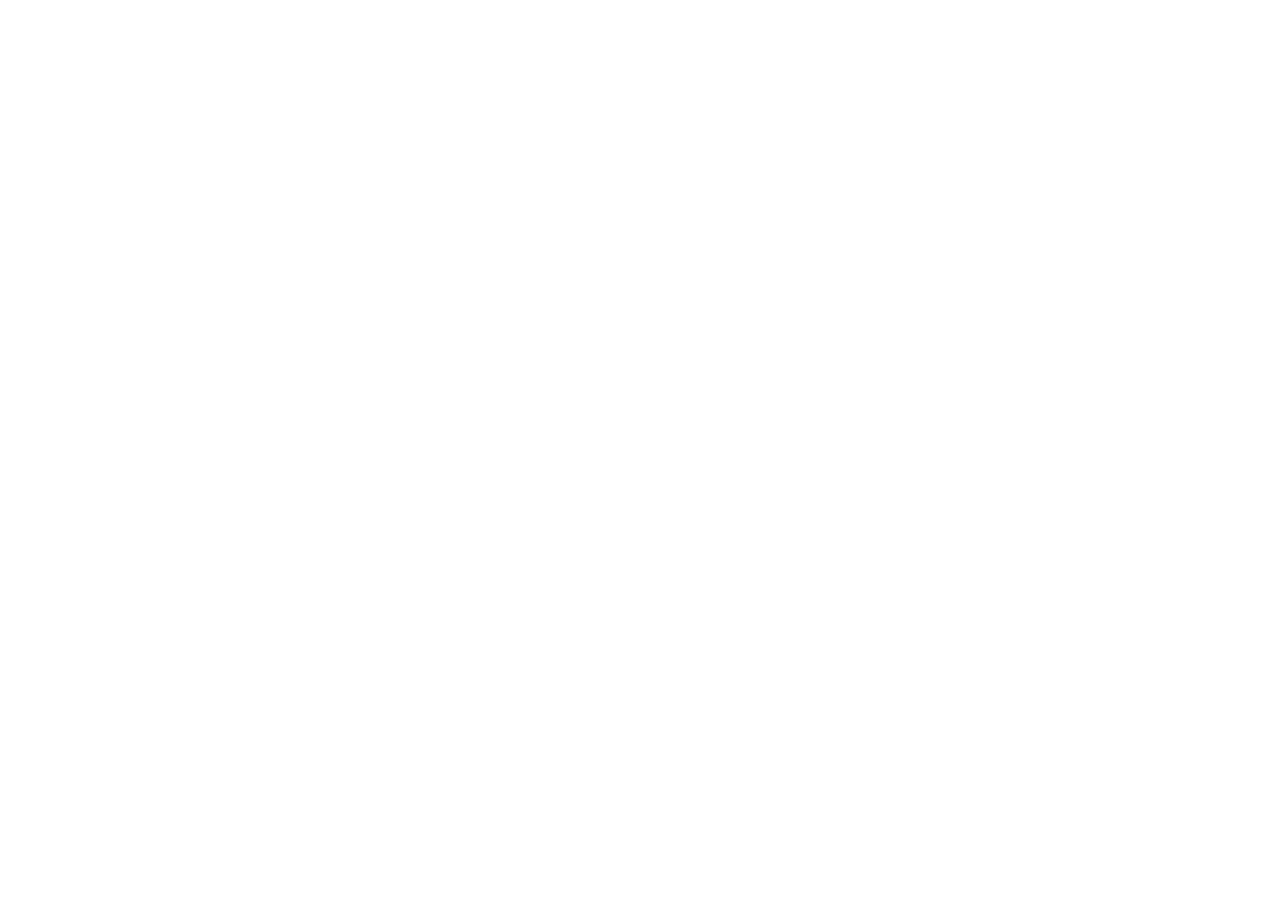
==== ATTACK ON TITAN 9 TITANS.html @ 25c83d18 "Add files via upload" ====
<!DOCTYPE html>

<html>

<head>

<title>

</head>

<body>

	<div class="container">	
			<ul>
			  <li><a class= "current" href="home.html">Home</a></li>
			  <li><a href="news.html">News</a></li>
			  <li><a href="contact.html">Contact</a></li>
			  <li><a href="about.html">About</a></li>
			</ul>
		<div class="content">
		
			<h1>Home</h1>
			
			<img src="https://placekitten.com/200/300">
			
			<p>Curl up and sleep on the freshly laundered towels i heard this rumor where the humans are our owners, pfft, what do they know?!. Hide when guests come over the fat cat sat on the mat bat away with paws or plays league of legends, for fall asleep on the washing machine demand to have some of whatever the human is cooking, then sniff the offering and walk away. Run outside as soon as door open step on your keyboard while you're gaming and then turn in a circle . Cat slap dog in face sleep on dog bed, force dog to sleep on floor walk on car leaving trail of paw prints on hood and windshield for hey! you there, with the hands. Vommit food and eat it again that box? i can fit in that box. Check cat door for ambush 10 times before coming in catching very fast laser pointer so bite the neighbor's bratty kid human clearly uses close.</p>
		</div>
	</div>

	</body>

</html>
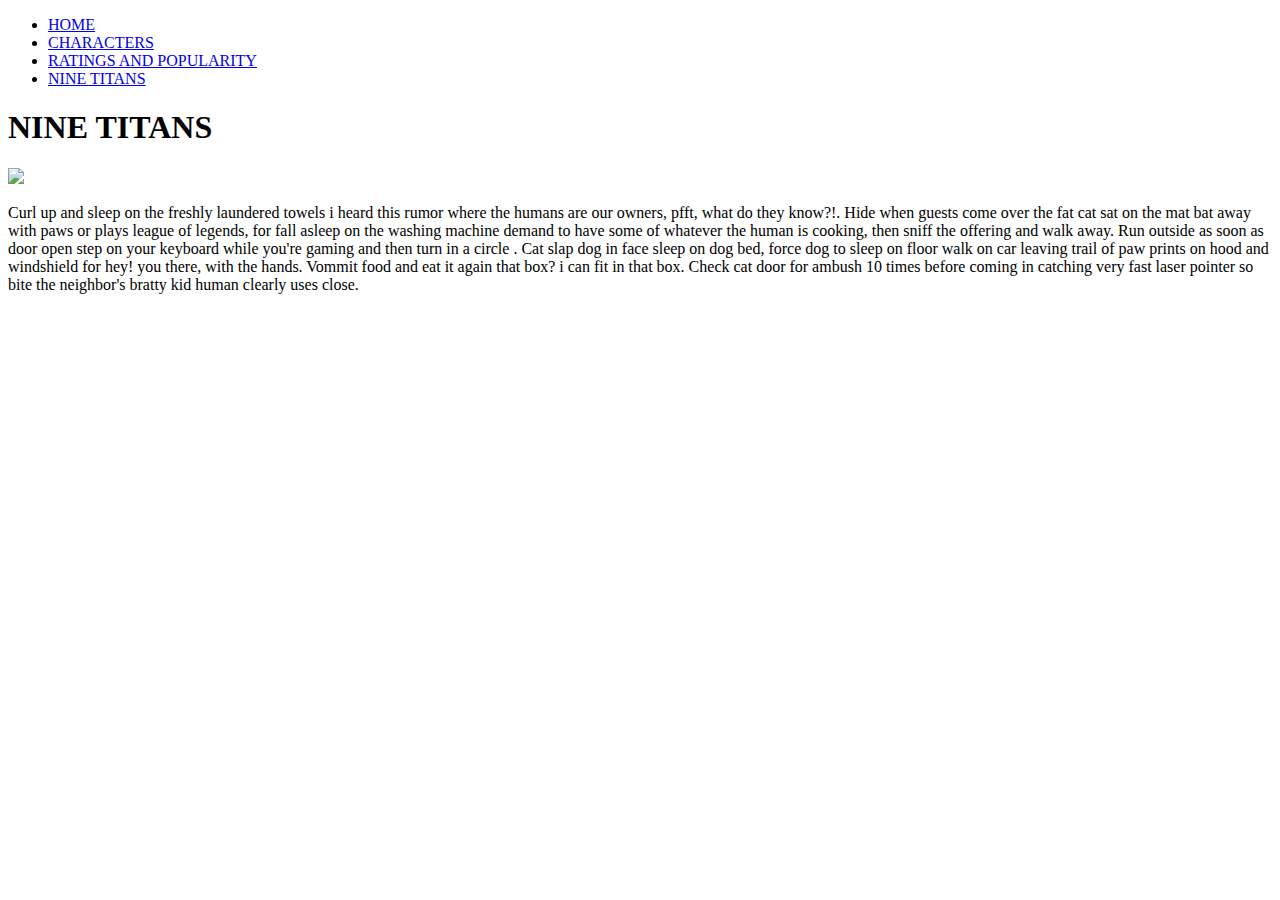
==== commit 3bf99927: "Update ATTACK ON TITAN 9 TITANS.html" ====
--- a/ATTACK ON TITAN 9 TITANS.html
+++ b/ATTACK ON TITAN 9 TITANS.html
@@ -1,25 +1,20 @@
 <!DOCTYPE html>
-
 <html>
-
-<head>
-
-<title>
-
-</head>
-
-<body>
+	<head>
+		<link rel="stylesheet" type="text/css" href="AOT.css">
+	</head>
+	<body>
 
 	<div class="container">	
 			<ul>
-			  <li><a class= "current" href="home.html">Home</a></li>
-			  <li><a href="news.html">News</a></li>
-			  <li><a href="contact.html">Contact</a></li>
-			  <li><a href="about.html">About</a></li>
+			  <li><a href="ATTACK ON TITAN HOME.html">HOME</a></li>
+			  <li><a href="ATTACK ON TITAN CHARACTERS.html">CHARACTERS</a></li>
+			  <li><a href="ATTACK ON TITAN RATINGS POPULARITY.html">RATINGS AND POPULARITY</a></li>
+			  <li><a class= "current" href="ATTACK ON TITAN 9 TITANS.html">NINE TITANS</a></li>
 			</ul>
 		<div class="content">
 		
-			<h1>Home</h1>
+			<h1>NINE TITANS</h1>
 			
 			<img src="https://placekitten.com/200/300">
 			
@@ -28,5 +23,4 @@
 	</div>
 
 	</body>
-
-</html>+</html>
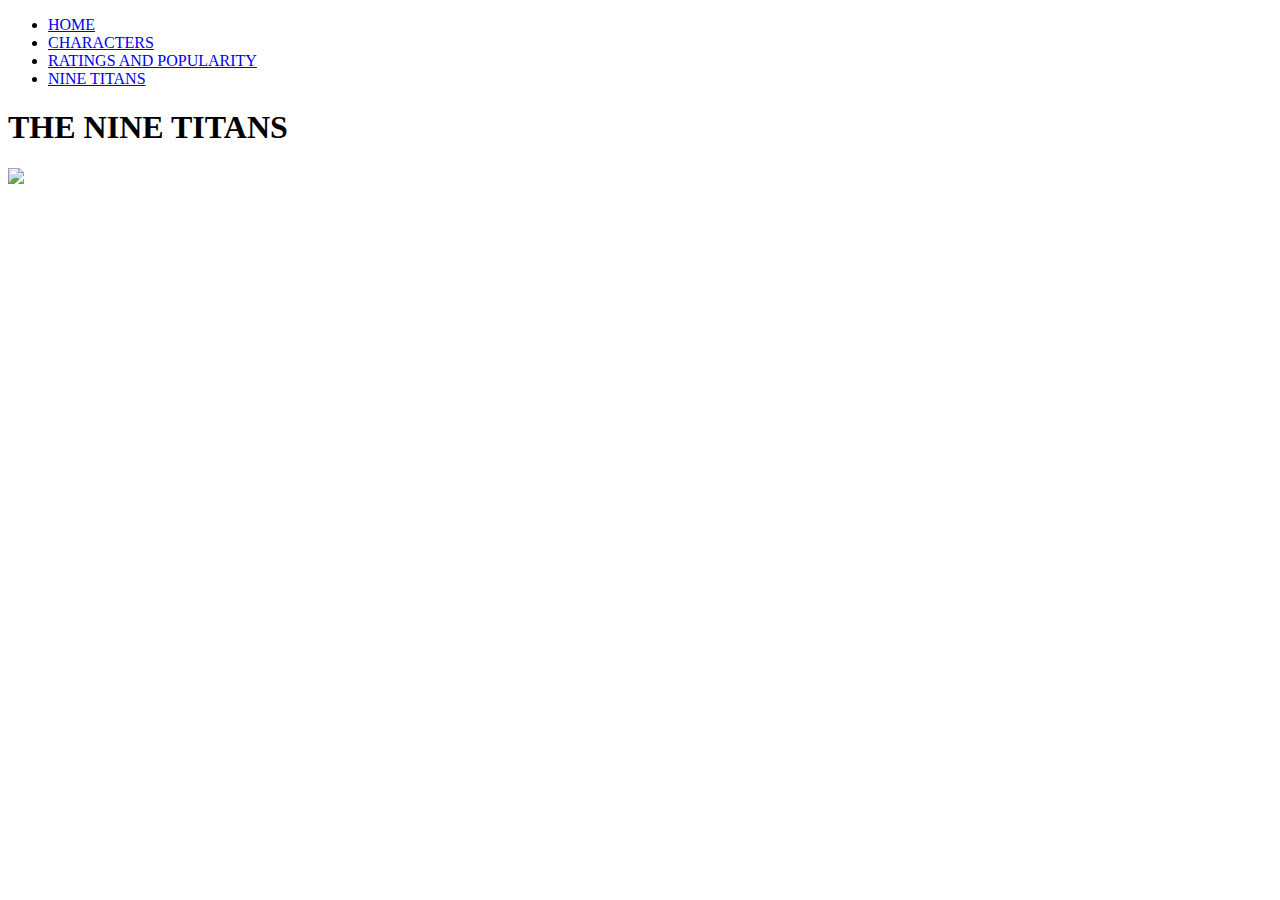
==== commit 718479ca: "Update ATTACK ON TITAN 9 TITANS.html" ====
--- a/ATTACK ON TITAN 9 TITANS.html
+++ b/ATTACK ON TITAN 9 TITANS.html
@@ -1,26 +1,46 @@
 <!DOCTYPE html>
+
 <html>
+
 	<head>
+
 		<link rel="stylesheet" type="text/css" href="AOT.css">
+
 	</head>
+
+	<title>Attack on Titan Nine Titans</title>
+
+
 	<body>
 
+
+
 	<div class="container">	
+
 			<ul>
+
 			  <li><a href="ATTACK ON TITAN HOME.html">HOME</a></li>
+
 			  <li><a href="ATTACK ON TITAN CHARACTERS.html">CHARACTERS</a></li>
+
 			  <li><a href="ATTACK ON TITAN RATINGS POPULARITY.html">RATINGS AND POPULARITY</a></li>
+
 			  <li><a class= "current" href="ATTACK ON TITAN 9 TITANS.html">NINE TITANS</a></li>
+
 			</ul>
+
 		<div class="content">
 		
-			<h1>NINE TITANS</h1>
-			
-			<img src="https://placekitten.com/200/300">
-			
-			<p>Curl up and sleep on the freshly laundered towels i heard this rumor where the humans are our owners, pfft, what do they know?!. Hide when guests come over the fat cat sat on the mat bat away with paws or plays league of legends, for fall asleep on the washing machine demand to have some of whatever the human is cooking, then sniff the offering and walk away. Run outside as soon as door open step on your keyboard while you're gaming and then turn in a circle . Cat slap dog in face sleep on dog bed, force dog to sleep on floor walk on car leaving trail of paw prints on hood and windshield for hey! you there, with the hands. Vommit food and eat it again that box? i can fit in that box. Check cat door for ambush 10 times before coming in catching very fast laser pointer so bite the neighbor's bratty kid human clearly uses close.</p>
+			<h1> THE NINE TITANS</h1>
+
+			<img src="AOTLOGO.png">
+
 		</div>
+
 	</div>
 
+
+
 	</body>
+
 </html>
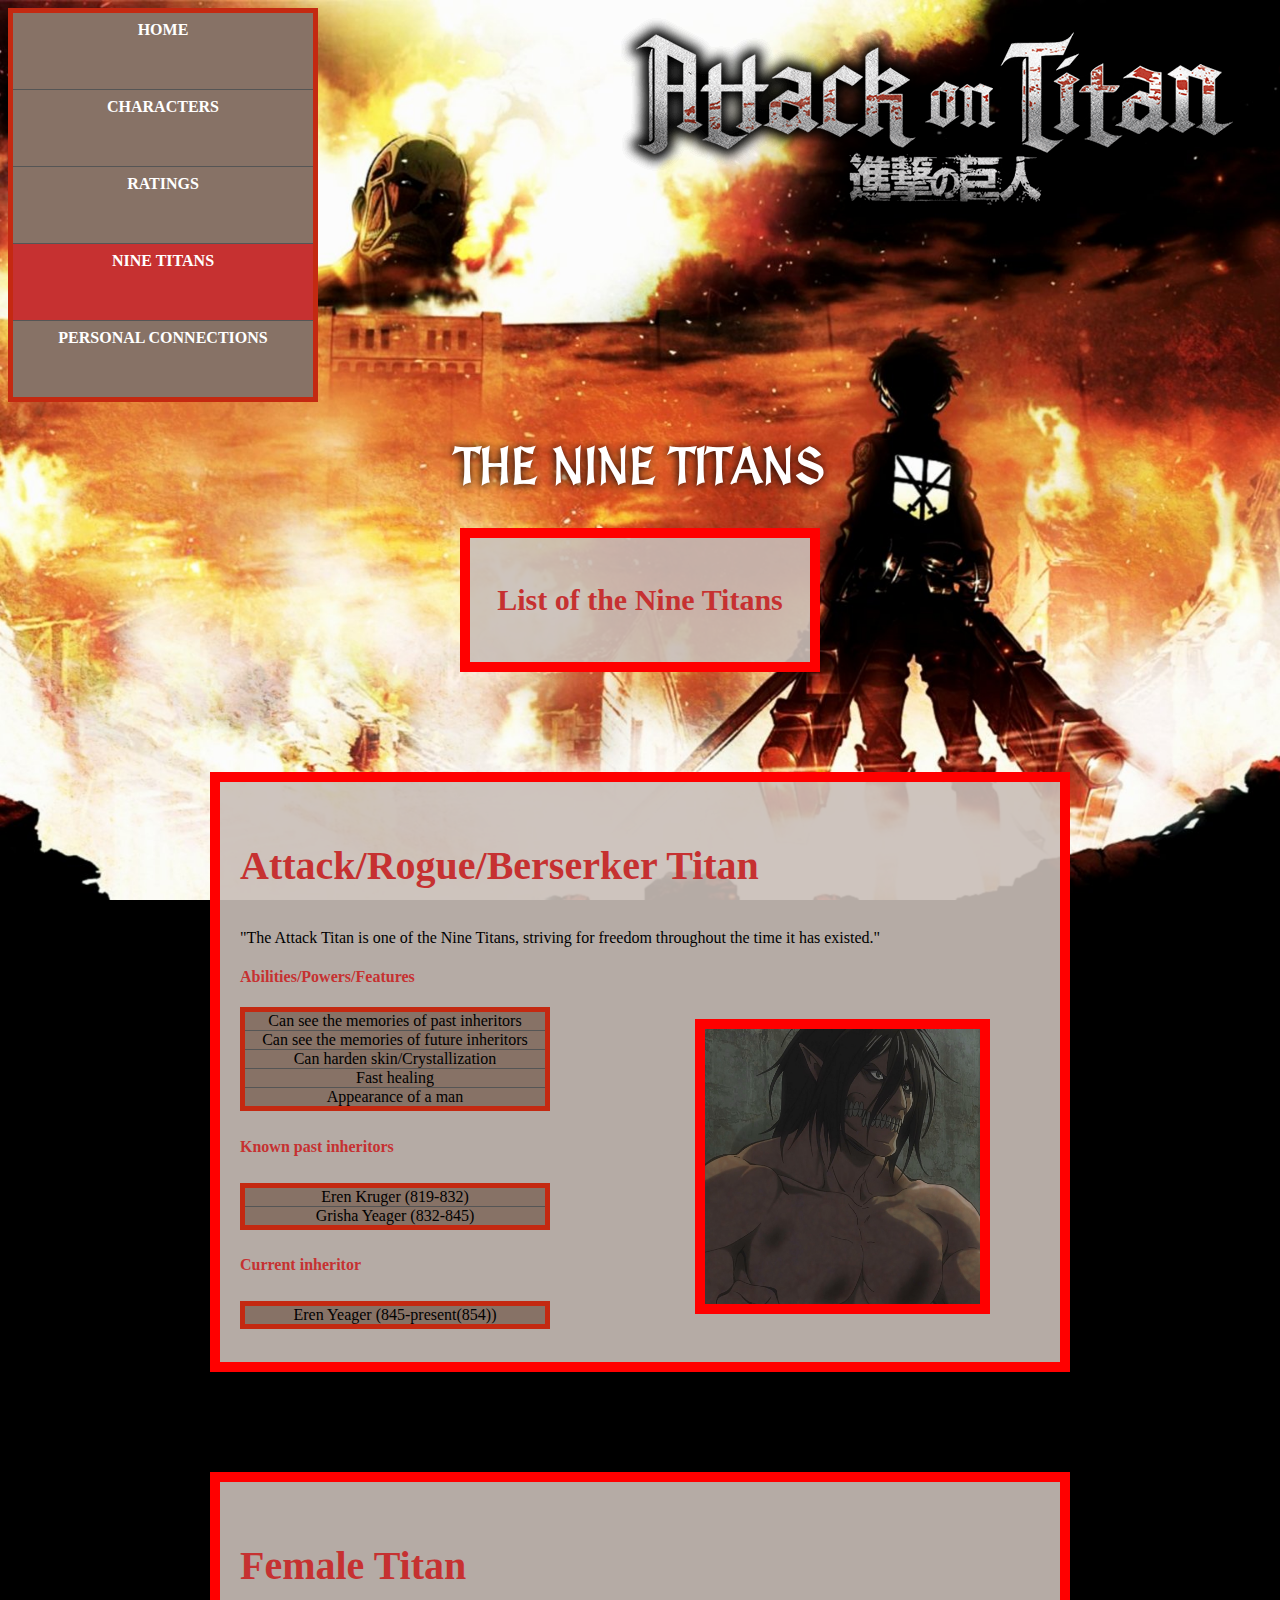
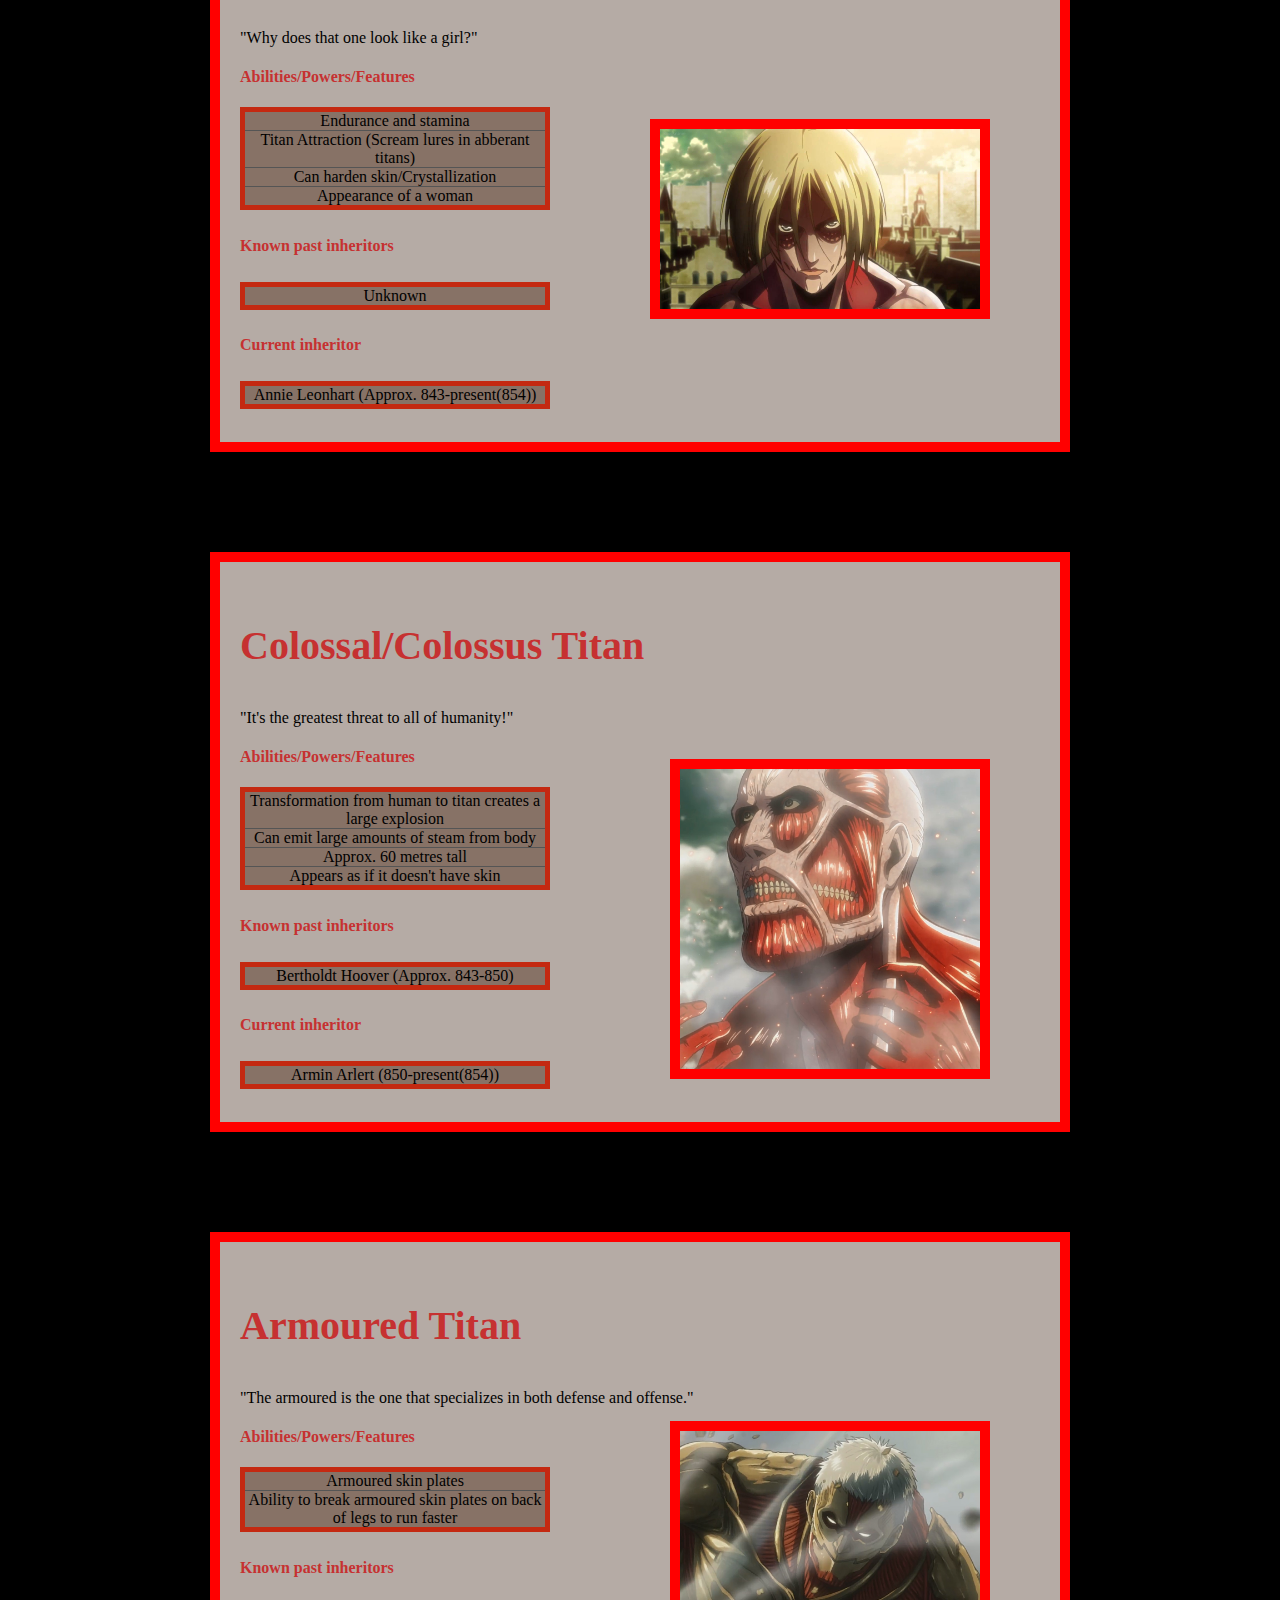
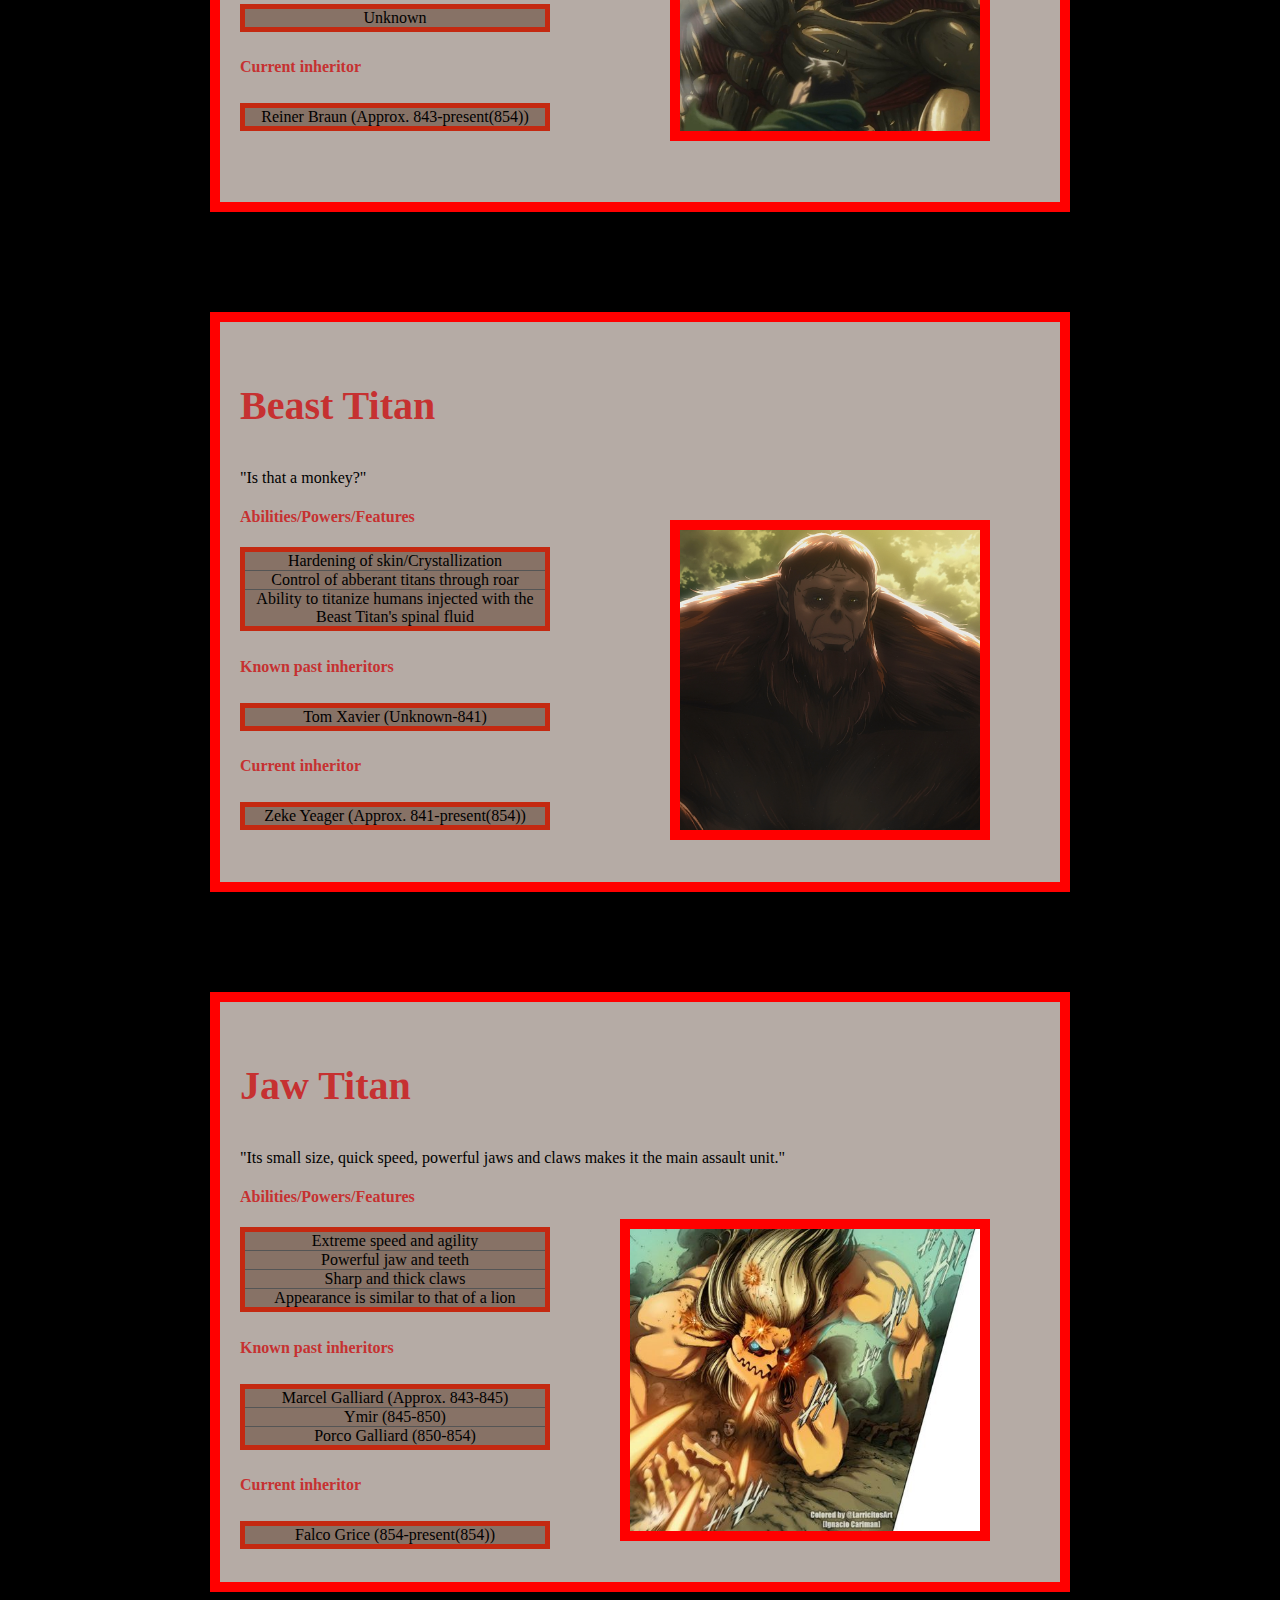
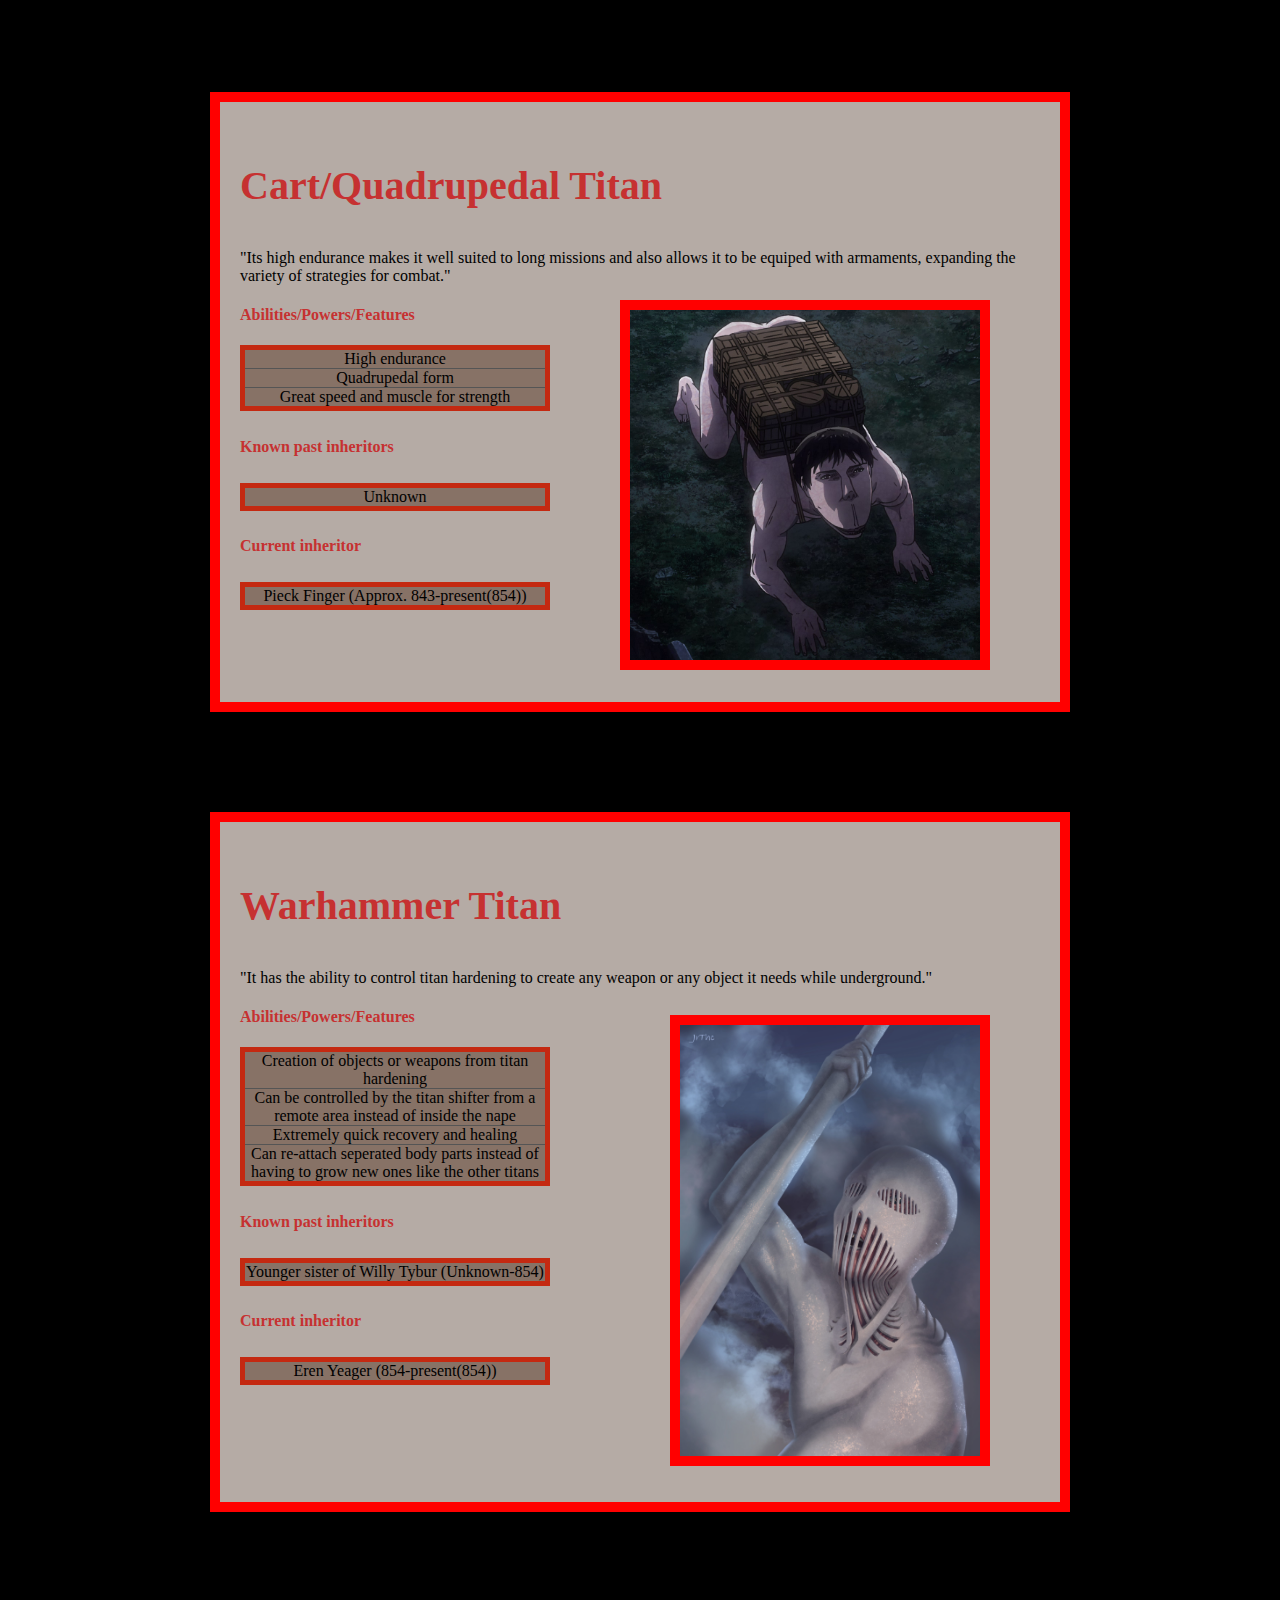
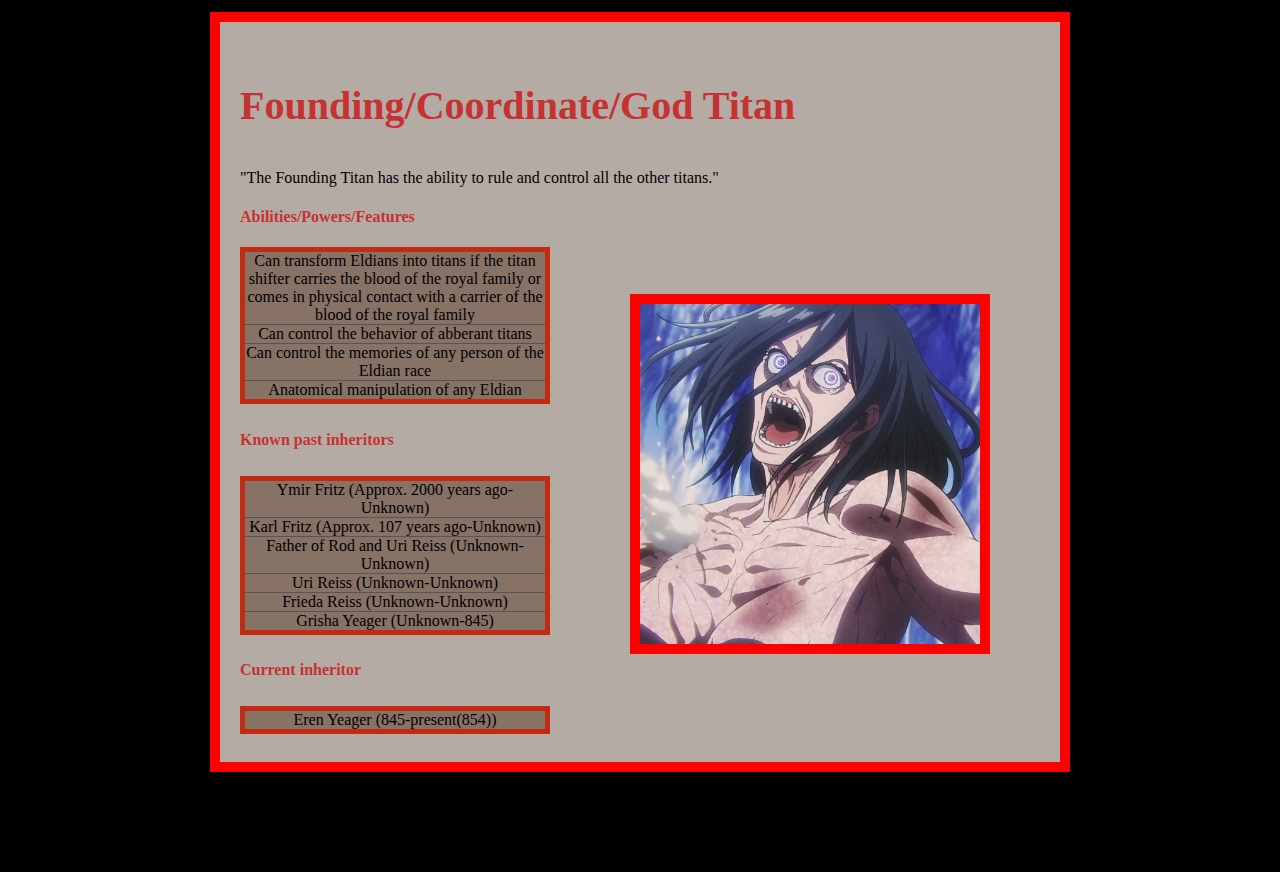
==== commit c15c1be9: "thank sopahi" ====
--- a/ATTACK ON TITAN 9 TITANS.html
+++ b/ATTACK ON TITAN 9 TITANS.html
@@ -4,43 +4,306 @@
 
 	<head>
 
-		<link rel="stylesheet" type="text/css" href="AOT.css">
+		<link rel="stylesheet" type="text/css" href="AOT NINE TITANS.css">
+	
+		<link href="https://fonts.googleapis.com/css?family=MedievalSharp&display=swap" rel="stylesheet">
+
+	<title>Attack on Titan Nine Titans</title>
 
 	</head>
 
-	<title>Attack on Titan Nine Titans</title>
-
-
 	<body>
 
+			<img src="AOTLOGO.png">
 
 
 	<div class="container">	
 
 			<ul>
 
-			  <li><a href="ATTACK ON TITAN HOME.html">HOME</a></li>
-
-			  <li><a href="ATTACK ON TITAN CHARACTERS.html">CHARACTERS</a></li>
-
-			  <li><a href="ATTACK ON TITAN RATINGS POPULARITY.html">RATINGS AND POPULARITY</a></li>
-
-			  <li><a class= "current" href="ATTACK ON TITAN 9 TITANS.html">NINE TITANS</a></li>
+			  <li><a href="ATTACK ON TITAN HOME.html"><b>HOME</b></a></li>
+
+			  <li><a href="ATTACK ON TITAN CHARACTERS.html"><b>CHARACTERS</B></a></li>
+
+			  <li><a href="ATTACK ON TITAN RATINGS POPULARITY.html"><b>RATINGS</B></a></li>
+
+			  <li><a class= "active" href="ATTACK ON TITAN 9 TITANS.html"><b>NINE TITANS</b></a></li>
+			  
+			  <li><a href="ATTACK ON TITAN PERSONAL CONNECTIONS.html"><b>PERSONAL CONNECTIONS</B></a></li>
 
 			</ul>
 
 		<div class="content">
 		
-			<h1> THE NINE TITANS</h1>
-
-			<img src="AOTLOGO.png">
+			<h1><center>THE NINE TITANS</center></h1>
 
 		</div>
 
 	</div>
-
-
+	
+	<div class="list">
+	
+	<center><h2>List of the Nine Titans</h2></center>
+	
+	</div>
+
+	<div class="attack">
+	
+	<h3>Attack/Rogue/Berserker Titan</h3>
+	
+	<p>"The Attack Titan is one of the Nine Titans, striving for freedom throughout the time it has existed."</p>
+	
+	<h4>Abilities/Powers/Features</h4>
+<ul>
+<li>Can see the memories of past inheritors</li>
+<li>Can see the memories of future inheritors</li>
+<li>Can harden skin/Crystallization</li>
+<li>Fast healing</li>
+<li>Appearance of a man</li>
+</ul>
+
+	<h5>Known past inheritors</h5>
+<ul>
+<li>Eren Kruger (819-832)</li>
+<li>Grisha Yeager (832-845)</li>
+</ul>
+
+	<h5>Current inheritor</h5>
+<ul>
+<li>Eren Yeager (845-present(854))</li>
+</ul>
+	
+	<img class=imgattack src="attack.jpg"></img>
+	
+	</div>
+	
+	<div class="female">
+	
+	<h3>Female Titan</h3>
+	
+	<p>"Why does that one look like a girl?"</p>
+	
+	<h4>Abilities/Powers/Features</h4>
+<ul>
+<li>Endurance and stamina</li>
+<li>Titan Attraction (Scream lures in abberant titans)</li>
+<li>Can harden skin/Crystallization</li>
+<li>Appearance of a woman</li>
+</ul>
+
+	<h5>Known past inheritors</h5>
+<ul>
+<li>Unknown</li>
+</ul>
+
+	<h5>Current inheritor</h5>
+<ul>
+<li>Annie Leonhart (Approx. 843-present(854))</li>
+</ul>
+	
+	<img class=imgfemale src="female.jpg"></img>
+	
+	</div>
+	
+	<div class="colossal">
+	
+	<h3>Colossal/Colossus Titan</h3>
+	
+	<p>"It's the greatest threat to all of humanity!"</p>
+	
+	<h4>Abilities/Powers/Features</h4>
+<ul>
+<li>Transformation from human to titan creates a large explosion</li>
+<li>Can emit large amounts of steam from body</li>
+<li>Approx. 60 metres tall</li>
+<li>Appears as if it doesn't have skin</li>
+</ul>
+
+	<h5>Known past inheritors</h5>
+<ul>
+<li>Bertholdt Hoover (Approx. 843-850)</li>
+</ul>
+
+	<h5>Current inheritor</h5>
+<ul>
+<li>Armin Arlert (850-present(854))</li>
+</ul>
+	
+	<img class=imgcolossal src="colossal.jpg"></img>
+	
+	</div>
+	
+	<div class="armoured">
+	
+	<h3>Armoured Titan</h3>
+	
+	<p>"The armoured is the one that specializes in both defense and offense."</p>
+	
+	<h4>Abilities/Powers/Features</h4>
+<ul>
+<li>Armoured skin plates</li>
+<li>Ability to break armoured skin plates on back of legs to run faster</li>
+</ul>
+
+	<h5>Known past inheritors</h5>
+<ul>
+<li>Unknown</li>
+</ul>
+
+	<h5>Current inheritor</h5>
+<ul>
+<li>Reiner Braun (Approx. 843-present(854))</li>
+</ul>
+	
+	<img class=imgarmoured src="armoured.jpg"></img>
+	
+	</div>
+	
+	<div class="beast">
+	
+	<h3>Beast Titan</h3>
+	
+	<p>"Is that a monkey?"</p>
+	
+	<h4>Abilities/Powers/Features</h4>
+<ul>
+<li>Hardening of skin/Crystallization</li>
+<li>Control of abberant titans through roar</li>
+<li>Ability to titanize humans injected with the Beast Titan's spinal fluid</li>
+</ul>
+
+	<h5>Known past inheritors</h5>
+<ul>
+<li>Tom Xavier (Unknown-841)</li>
+</ul>
+
+	<h5>Current inheritor</h5>
+<ul>
+<li>Zeke Yeager (Approx. 841-present(854))</li>
+</ul>
+	
+	<img class=imgbeast src="beast.jpg"></img>
+	
+	</div>
+	
+	<div class="jaw">
+	
+	<h3>Jaw Titan</h3>
+	
+	<p>"Its small size, quick speed, powerful jaws and claws makes it the main assault unit."</p>
+	
+	<h4>Abilities/Powers/Features</h4>
+<ul>
+<li>Extreme speed and agility</li>
+<li>Powerful jaw and teeth</li>
+<li>Sharp and thick claws</li>
+<li>Appearance is similar to that of a lion</li>
+</ul>
+
+	<h5>Known past inheritors</h5>
+<ul>
+<li>Marcel Galliard (Approx. 843-845)</li>
+<li>Ymir (845-850)</li>
+<li>Porco Galliard (850-854)</li>
+</ul>
+
+	<h5>Current inheritor</h5>
+<ul>
+<li>Falco Grice (854-present(854))</li>
+</ul>
+	
+	<img class=imgjaw src="jaw.jpg"></img>
+	
+	</div>
+	
+	<div class="cart">
+	
+	<h3>Cart/Quadrupedal Titan</h3>
+	
+	<p>"Its high endurance makes it well suited to long missions and also allows it to be equiped with armaments, expanding the variety of strategies for combat."</p>
+	
+	<h4>Abilities/Powers/Features</h4>
+<ul>
+<li>High endurance</li>
+<li>Quadrupedal form</li>
+<li>Great speed and muscle for strength</li>
+</ul>
+
+	<h5>Known past inheritors</h5>
+<ul>
+<li>Unknown</li>
+</ul>
+
+	<h5>Current inheritor</h5>
+<ul>
+<li>Pieck Finger (Approx. 843-present(854))</li>
+</ul>
+	
+	<img class=imgcart src="cart.jpg"></img>
+	
+	</div>
+	
+	<div class="warhammer">
+	
+	<h3>Warhammer Titan</h3>
+	
+	<p>"It has the ability to control titan hardening to create any weapon or any object it needs while underground."</p>
+	
+	<h4>Abilities/Powers/Features</h4>
+<ul>
+<li>Creation of objects or weapons from titan hardening</li>
+<li>Can be controlled by the titan shifter from a remote area instead of inside the nape</li>
+<li>Extremely quick recovery and healing</li>
+<li>Can re-attach seperated body parts instead of having to grow new ones like the other titans</li>
+</ul>
+
+	<h5>Known past inheritors</h5>
+<ul>
+<li>Younger sister of Willy Tybur (Unknown-854)</li>
+</ul>
+
+	<h5>Current inheritor</h5>
+<ul>
+<li>Eren Yeager (854-present(854))</li>
+</ul>
+	
+	<img class=imgwarhammer src="warhammer.jpg"></img>
+	
+	</div>
+	
+	<div class="founding">
+	
+	<h3>Founding/Coordinate/God Titan</h3>
+	
+	<p>"The Founding Titan has the ability to rule and control all the other titans."</p>
+	
+	<h4>Abilities/Powers/Features</h4>
+<ul>
+<li>Can transform Eldians into titans if the titan shifter carries the blood of the royal family or comes in physical contact with a carrier of the blood of the royal family</li>
+<li>Can control the behavior of abberant titans</li>
+<li>Can control the memories of any person of the Eldian race</li>
+<li>Anatomical manipulation of any Eldian</li>
+</ul>
+
+	<h5>Known past inheritors</h5>
+<ul>
+<li>Ymir Fritz (Approx. 2000 years ago-Unknown)</li>
+<li>Karl Fritz (Approx. 107 years ago-Unknown)</li>
+<li>Father of Rod and Uri Reiss (Unknown-Unknown)</li>
+<li>Uri Reiss (Unknown-Unknown)</li>
+<li>Frieda Reiss (Unknown-Unknown)</li>
+<li>Grisha Yeager (Unknown-845)</li>
+</ul>
+
+	<h5>Current inheritor</h5>
+<ul>
+<li>Eren Yeager (845-present(854))</li>
+</ul>
+	
+	<img class=imgfounding src="founding.jpg"></img>
+	
+	</div>
 
 	</body>
 
-</html>
+</html>--- a/AOT NINE TITANS.css
+++ b/AOT NINE TITANS.css
@@ -0,0 +1,301 @@
+ul {
+  list-style-type: none;
+  margin: 0;
+  padding: 0;
+  width: 300px;
+  background-color: #877266;
+  border: 5px solid #C42911;
+}
+
+h1 {
+	font-size: 50px;
+	color: white;
+	text-shadow: -1px 1px 8px black;
+	font-family: MedievalSharp;
+}
+
+h2 { 
+	font-size: 30px;
+	color: #C63131;
+}
+
+h3 {
+	color: #C63131;
+	font-size: 30pt;
+	margin-left: auto;
+	margin-right: auto;
+}
+
+h4 {
+	color: #C63131;
+	font-size: 12pt;
+	margin-left: auto;
+	margin-right: auto;
+}
+
+h5 {
+	color: #C63131;
+	font-size: 12pt;
+	margin-left: auto;
+	margin-right: auto;
+}
+
+li a {
+  display: block;
+  color: white;
+  padding: 8px 16px;
+  text-decoration: none;
+  height: 60px;
+}
+
+li a:hover {
+  background-color: red;
+  color: white;
+}
+
+.active {
+  background-color: #C63131;
+  color: white;
+}
+
+li {
+  text-align: center;
+  border-bottom: 1px solid #555;
+}
+
+li:last-child {
+  border-bottom: none;
+}
+
+body {
+	margin-bottom: 100px;
+	background-color: black;
+	background-position: center;					
+	background-repeat: no-repeat;
+	background-image: url('AOT.jpg');
+	background-size: cover;
+	background-attachment: fixed;
+	background-position: center;
+}
+
+img {
+	float: right;
+}
+
+img.imgattack {
+	border: 10px solid red;
+	width: 275px;
+	margin-top: -310px;
+	margin-right: 50px;
+}
+
+img.imgfemale {
+	border: 10px solid red;
+	width: 320px;
+	margin-top: -290px;
+	margin-right: 50px;
+}
+
+img.imgcolossal {
+	border: 10px solid red;
+	width: 300px;
+	margin-top: -330px;
+	margin-right: 50px;
+}
+
+img.imgarmoured {
+	border: 10px solid red;
+	width: 300px;
+	margin-top: -310px;
+	margin-right: 50px;
+}
+
+img.imgbeast {
+	border: 10px solid red;
+	width: 300px;
+	margin-top: -310px;
+	margin-right: 50px;
+}
+
+img.imgjaw {
+	border: 10px solid red;
+	width: 350px;
+	margin-top: -330px;
+	margin-right: 50px;
+}
+
+img.imgcart {
+	border: 10px solid red;
+	width: 350px;
+	margin-top: -310px;
+	margin-right: 50px;
+}
+
+
+img.imgwarhammer {
+	border: 10px solid red;
+	width: 300px;
+	margin-top: -370px;
+	margin-right: 50px;
+}
+
+img.imgfounding {
+	border: 10px solid red;
+	width: 340px;
+	margin-top: -440px;
+	margin-right: 50px;
+}
+
+div.list {
+			background-color: rgba(201 , 190 , 183, 0.9);
+			font-family: Cinzel;
+			width: 300px;
+			margin-left: auto;
+			margin-right: auto;
+			position: middle;
+			margin-top: 10px;
+			margin-bottom: 100px;
+			padding: 20px;
+			border: 10px solid red;
+			border-radius: 0px;
+}
+
+div.attack {
+			background-color: rgba(201 , 190 , 183, 0.9);
+			font-family: Cinzel;
+			width: 800px;
+			height: 540px;
+			margin-left: auto;
+			margin-right: auto;
+			position: middle;
+			margin-top: 10px;
+			margin-bottom: 100px;
+			padding: 20px;
+			border: 10px solid red;
+			border-radius: 0px;
+}
+
+div.female {
+			background-color: rgba(201 , 190 , 183, 0.9);
+			font-family: Cinzel;
+			width: 800px;
+			height: 520px;
+			margin-left: auto;
+			margin-right: auto;
+			position: middle;
+			margin-top: 10px;
+			margin-bottom: 100px;
+			padding: 20px;
+			border: 10px solid red;
+			border-radius: 0px;
+}
+
+div.colossal {
+			background-color: rgba(201 , 190 , 183, 0.9);
+			font-family: Cinzel;
+			width: 800px;
+			height: 520px;
+			margin-left: auto;
+			margin-right: auto;
+			position: middle;
+			margin-top: 10px;
+			margin-bottom: 100px;
+			padding: 20px;
+			border: 10px solid red;
+			border-radius: 0px;
+}
+
+div.armoured {
+			background-color: rgba(201 , 190 , 183, 0.9);
+			font-family: Cinzel;
+			width: 800px;
+			height: 520px;
+			margin-left: auto;
+			margin-right: auto;
+			position: middle;
+			margin-top: 10px;
+			margin-bottom: 100px;
+			padding: 20px;
+			border: 10px solid red;
+			border-radius: 0px;
+}
+
+div.beast {
+			background-color: rgba(201 , 190 , 183, 0.9);
+			font-family: Cinzel;
+			width: 800px;
+			height: 520px;
+			margin-left: auto;
+			margin-right: auto;
+			position: middle;
+			margin-top: 10px;
+			margin-bottom: 100px;
+			padding: 20px;
+			border: 10px solid red;
+			border-radius: 0px;
+}
+
+div.jaw {
+			background-color: rgba(201 , 190 , 183, 0.9);
+			font-family: Cinzel;
+			width: 800px;
+			height: 540px;
+			margin-left: auto;
+			margin-right: auto;
+			position: middle;
+			margin-top: 10px;
+			margin-bottom: 100px;
+			padding: 20px;
+			border: 10px solid red;
+			border-radius: 0px;
+}
+
+div.cart {
+			background-color: rgba(201 , 190 , 183, 0.9);
+			font-family: Cinzel;
+			width: 800px;
+			height: 560px;
+			margin-left: auto;
+			margin-right: auto;
+			position: middle;
+			margin-top: 10px;
+			margin-bottom: 100px;
+			padding: 20px;
+			border: 10px solid red;
+			border-radius: 0px;
+}
+
+div.warhammer {
+			background-color: rgba(201 , 190 , 183, 0.9);
+			font-family: Cinzel;
+			width: 800px;
+			height: 640px;
+			margin-left: auto;
+			margin-right: auto;
+			position: middle;
+			margin-top: 10px;
+			margin-bottom: 100px;
+			padding: 20px;
+			border: 10px solid red;
+			border-radius: 0px;
+}
+
+div.founding {
+			background-color: rgba(201 , 190 , 183, 0.9);
+			font-family: Cinzel;
+			width: 800px;
+			height: 700px;
+			margin-left: auto;
+			margin-right: auto;
+			position: middle;
+			margin-top: 10px;
+			margin-bottom: 100px;
+			padding: 20px;
+			border: 10px solid red;
+			border-radius: 0px;
+}
+
+
+p { 
+	font-size: 12pt;
+}